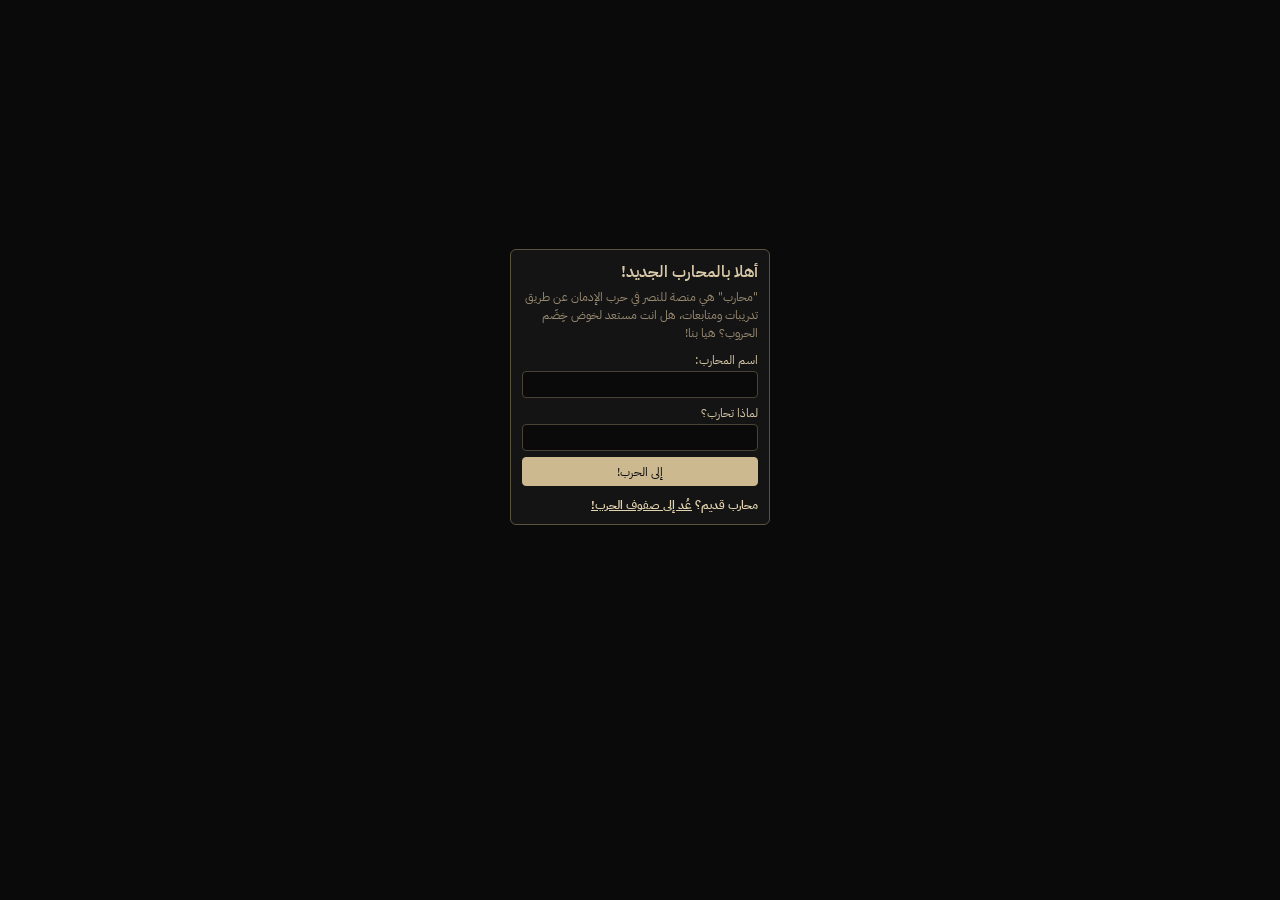
==== index.html @ 9d0d306d "Add files via upload" ====
<!DOCTYPE html>
<html lang="ar" dir="rtl">
<head>
  <meta charset="UTF-8">
  <meta name="viewport" content="width=device-width, initial-scale=1">
  <title>مُحارِب</title>
  <link rel="preconnect" href="https://fonts.googleapis.com">
  <link rel="preconnect" href="https://fonts.gstatic.com" crossorigin>
  <link href="https://fonts.googleapis.com/css2?family=IBM+Plex+Sans+Arabic:wght@400;500;600&display=swap" rel="stylesheet">
  <style>
:root {
  --bg: #0a0a0a;
  --panel: #141414;
  --panel-border: #5c5240;
  --field: #0a0a0a;
  --field-border: #4a4235;
  --text: #d8c8a8;
  --muted: #9a8c72;
  --btn-blue: #cdb98f;
  --btn-gray: #e2d3b0;
  --btn-text: #0a0a0a;
  --accent: #e2d3b0;
}
* { box-sizing: border-box; }
html, body { margin: 0; }
body {
  background: var(--bg);
  color: var(--text);
  font-family: "IBM Plex Sans Arabic", Tahoma, Arial, sans-serif;
  direction: rtl;
  text-align: right;
  min-height: 100vh;
  padding-bottom: 14vh;
  display: flex;
  align-items: center;
  justify-content: center;
}
.box {
  width: 100%; max-width: 260px; padding: 10px 11px; margin: 8px auto; opacity: 1;
  background: var(--panel);
  border: 1px solid var(--panel-border);
  border-radius: 6px;
}
h1 { font-size: .98rem; font-weight: 600; margin: 0 0 4px; color: var(--text); }
p { margin: 0 0 9px; line-height: 1.5; font-size: .76rem; }
label { display: block; font-size: .74rem; margin-bottom: 2px; color: var(--muted); }
input {
  width: 100%; padding: 3px 7px; margin-bottom: 6px; font-size: .78rem;
  background: var(--field); color: var(--text);
  border: 1px solid var(--field-border); border-radius: 4px;
  font: inherit; font-size: .78rem; direction: rtl; text-align: right;
}
input:focus { outline: 1px solid var(--btn-blue); }
textarea {
  display: block; width: 100%; padding: 3px 7px; margin-bottom: 6px;
  background: var(--field); color: var(--text);
  border: 1px solid var(--field-border); border-radius: 4px;
  font: inherit; font-size: .78rem; line-height: 1.5; direction: rtl; text-align: right;
  resize: none; overflow-y: auto; max-height: 130px;
}
textarea:focus { outline: 1px solid var(--btn-blue); }
button {
  background: var(--btn-blue); color: var(--btn-text);
  border: 1px solid #cdb98f; padding: 4px 12px; font: inherit; font-size: .78rem;
  cursor: pointer; border-radius: 4px;
}
button:hover { background: var(--btn-gray); }
button.full { width: 100%; }
.old { color: var(--accent); font-weight: 600; margin: 10px 0 0; }
.old a { color: var(--accent); text-decoration: underline; }
.err { color: var(--accent); font-size: .76rem; min-height: 1.2em; margin: 0 0 8px; }
.line { display: flex; align-items: center; gap: 8px; margin-bottom: 8px; }
.line label { margin: 0; white-space: nowrap; }
.line input { margin: 0; flex: 1; min-width: 0; }
.wrap { width: 100%; max-width: 260px; margin: 8px auto; }
.wrap .box { margin: 0; max-width: none; }
.back { background: none; border: 0; padding: 0; margin-top: 10px; color: var(--muted); font-size: .76rem; }
.back:hover { background: none; color: var(--text); }
.err:empty { display: none; }
.row { display: flex; align-items: baseline; gap: 8px; margin-bottom: 8px; }
.row h1 { margin: 0; }
.code { font-size: 1.25rem; letter-spacing: 3px; direction: ltr; text-align: right; margin: 0; }
.ic { width: 16px; height: 16px; fill: none; stroke: currentColor; stroke-width: 1.8; stroke-linecap: round; stroke-linejoin: round; flex: none; }
body.in-app { align-items: flex-start; padding-bottom: 0; }
.app { width: calc(100% - 20px); max-width: 560px; margin: 10px auto; align-self: flex-start; }
.bar { display: flex; align-items: center; gap: 9px; background: var(--panel); border: 1px solid var(--panel-border); border-radius: 8px; padding: 8px 10px; }
.uname { font-weight: 600; font-size: .88rem; color: var(--text); }
.ucode { direction: ltr; text-align: right; font-size: .74rem; color: var(--muted); letter-spacing: 1px; }
.avatar { width: 38px; height: 38px; border-radius: 50%; border: 1px solid var(--btn-blue); background: var(--field) center / cover no-repeat; color: var(--btn-blue); display: flex; align-items: center; justify-content: center; font-weight: 600; flex: none; }
.avatar.big { width: 56px; height: 56px; font-size: 1.2rem; }
.ghost { background: transparent; color: var(--muted); border: 1px solid var(--panel-border); }
.ghost:hover { background: #1c1c1c; color: var(--text); }
.pill { margin-inline-start: auto; display: flex; align-items: center; gap: 6px; border-radius: 16px; padding: 5px 11px; }
.overlay { position: fixed; inset: 0; z-index: 10; background: rgba(0,0,0,.8); display: flex; align-items: center; justify-content: center; padding: 12px; }
.modal { width: 100%; max-width: 340px; max-height: 92vh; overflow: auto; background: var(--panel); border: 1px solid var(--panel-border); border-radius: 10px; padding: 12px; }
.modal h2 { font-size: .95rem; font-weight: 600; margin: 0; color: var(--text); }
.sub { color: var(--muted); font-size: .74rem; margin: 3px 0 10px; }
.mhead { display: flex; align-items: baseline; gap: 8px; margin-bottom: 10px; }
.mhead .sub { margin: 0; }
.prof { display: flex; align-items: center; gap: 8px; }
.col { display: flex; flex-direction: column; gap: 5px; }
.col.grow { flex: 1; min-width: 0; }
.col input { margin: 0; }
hr { border: 0; border-top: 1px solid var(--panel-border); margin: 12px 0; }
.item { width: 100%; display: flex; align-items: center; gap: 8px; background: transparent; color: var(--text); border: 1px solid var(--panel-border); border-radius: 6px; padding: 7px 9px; margin-bottom: 6px; }
.item:hover { background: #1c1c1c; }
.item .ic { color: var(--accent); }
.item.danger span { color: var(--accent); }
.wide { width: 100%; margin-top: 4px; padding: 7px 12px; }
.cropwrap { display: flex; justify-content: center; margin: 4px 0 6px; }
#crop { width: 200px; height: 200px; border-radius: 50%; border: 2px solid var(--btn-blue); background: var(--field); touch-action: none; cursor: grab; }
.hint { text-align: center; color: var(--muted); font-size: .74rem; margin: 0 0 8px; }
.sliders { display: flex; gap: 12px; margin-bottom: 10px; }
.sl { display: flex; align-items: center; gap: 6px; flex: 1; margin: 0; color: var(--muted); }
input[type=range] { direction: ltr; flex: 1; min-width: 0; padding: 0; margin: 0; border: 0; background: transparent; accent-color: var(--btn-blue); }
.acts { display: flex; gap: 8px; }
.acts button { padding: 7px 12px; }
.acts .ghost { flex: 1; }
.acts #insert-photo { flex: 2; }
#intro p { color: var(--muted); }
#signup label { color: var(--text); }
[hidden] { display: none !important; }

  </style>
</head>
<body>

  <!-- الواجهة الأولى: التسجيل -->
  <main class="box" id="view-signup">
    <div id="intro">
      <h1>أهلا بالمحارب الجديد!</h1>
      <p>"محارب" هي منصة للنصر في حرب الإدمان عن طريق تدريبات ومتابعات، هل انت مستعد لخوض خِضَم الحروب؟ هيا بنا!</p>
    </div>

    <form id="signup">
      <label for="name">اسم المحارب:</label>
      <input id="name" type="text" required autocomplete="off">
      <label for="why">لماذا تحارب؟</label>
      <textarea id="why" rows="1" required></textarea>
      <button type="submit" class="full">إلى الحرب!</button>
      <p class="old">محارب قديم؟ <a href="#" id="go-returning">عُد إلى صفوف الحرب!</a></p>
    </form>

    <div id="done" hidden>
      <div class="row"><h1>رمزك الحربي:</h1><span class="code" id="newcode"></span></div>
      <p>حطه على كتفك عشان ترجع متى ما تبغى!</p>
      <button type="button" id="go-empty">متابعة</button>
    </div>
  </main>

  <!-- واجهة المحارب القديم -->
  <div class="wrap" id="view-returning" hidden>
    <main class="box">
      <form id="returning">
        <div class="line">
          <label for="code">الرمز الحربي:</label>
          <input id="code" type="text" maxlength="3" required autocomplete="off">
        </div>
        <p class="err" id="err"></p>
        <button type="submit" class="full">دخول</button>
      </form>
    </main>
    <button type="button" class="back" id="back">العودة إلى المحارب الجديد</button>
  </div>

  <!-- الواجهة الرئيسية -->
  <div class="app" id="view-app" hidden>
    <div class="bar">
      <div class="who">
        <div class="uname" id="u-name"></div>
        <div class="ucode" id="u-code"></div>
      </div>
      <div class="avatar" id="avatar"></div>
      <button type="button" class="ghost pill" id="open-settings"><svg class="ic" viewBox="0 0 24 24"><circle cx="12" cy="12" r="3"/><path d="M19.4 15a1.65 1.65 0 0 0 .33 1.82l.06.06a2 2 0 1 1-2.83 2.83l-.06-.06a1.65 1.65 0 0 0-1.82-.33 1.65 1.65 0 0 0-1 1.51V21a2 2 0 1 1-4 0v-.09A1.65 1.65 0 0 0 9 19.4a1.65 1.65 0 0 0-1.82.33l-.06.06a2 2 0 1 1-2.83-2.83l.06-.06a1.65 1.65 0 0 0 .33-1.82 1.65 1.65 0 0 0-1.51-1H3a2 2 0 1 1 0-4h.09A1.65 1.65 0 0 0 4.6 9a1.65 1.65 0 0 0-.33-1.82l-.06-.06a2 2 0 1 1 2.83-2.83l.06.06a1.65 1.65 0 0 0 1.82.33H9a1.65 1.65 0 0 0 1-1.51V3a2 2 0 1 1 4 0v.09a1.65 1.65 0 0 0 1 1.51 1.65 1.65 0 0 0 1.82-.33l.06-.06a2 2 0 1 1 2.83 2.83l-.06.06a1.65 1.65 0 0 0-.33 1.82V9a1.65 1.65 0 0 0 1.51 1H21a2 2 0 1 1 0 4h-.09a1.65 1.65 0 0 0-1.51 1z"/></svg><span>الإعدادات</span></button>
    </div>
  </div>

  <!-- الإعدادات -->
  <div class="overlay" id="settings" hidden>
    <div class="modal">
      <div class="mhead"><h2>الإعدادات</h2><span class="sub">إدارة اسمك، صورتك، وحسابك.</span></div>
      <div class="prof">
        <div class="avatar big" id="s-avatar"></div>
        <div class="col">
          <button type="button" class="ghost" id="change-photo">تغيير الصورة</button>
          <button type="button" class="ghost" id="remove-photo">إزالة الصورة</button>
        </div>
        <div class="col grow">
          <input id="s-name" type="text" maxlength="30" autocomplete="off">
          <button type="button" id="save-name">حفظ</button>
        </div>
      </div>
      <hr>
      <button type="button" class="item" id="logout"><svg class="ic" viewBox="0 0 24 24"><path d="M9 21H5a2 2 0 0 1-2-2V5a2 2 0 0 1 2-2h4"/><polyline points="16 17 21 12 16 7"/><line x1="21" y1="12" x2="9" y2="12"/></svg><span>تسجيل الخروج</span></button>
      <button type="button" class="item danger" id="delete-account"><svg class="ic" viewBox="0 0 24 24"><polyline points="3 6 5 6 21 6"/><path d="M19 6l-1 14a2 2 0 0 1-2 2H8a2 2 0 0 1-2-2L5 6"/><path d="M10 11v6M14 11v6"/><path d="M9 6V4a1 1 0 0 1 1-1h4a1 1 0 0 1 1 1v2"/></svg><span>حذف الحساب</span></button>
      <button type="button" class="ghost wide" id="close-settings">إغلاق</button>
    </div>
  </div>

  <!-- تعديل ظهور الصورة -->
  <div class="overlay" id="adjust" hidden>
    <div class="modal">
      <h2>تعديل ظهور الصورة</h2>
      <p class="sub">اسحب الصورة لتحريكها، وحرّك الأشرطة للتكبير والتدوير قبل إدراجها.</p>
      <div class="cropwrap"><canvas id="crop" width="240" height="240"></canvas></div>
      <p class="hint">اسحب داخل الدائرة لتحريك الصورة</p>
      <div class="sliders">
        <label class="sl"><svg class="ic" viewBox="0 0 24 24"><circle cx="11" cy="11" r="8"/><line x1="21" y1="21" x2="16.65" y2="16.65"/><line x1="11" y1="8" x2="11" y2="14"/><line x1="8" y1="11" x2="14" y2="11"/></svg><input type="range" id="zoom" min="1" max="3" step="0.01" value="1"></label>
        <label class="sl"><svg class="ic" viewBox="0 0 24 24"><polyline points="23 4 23 10 17 10"/><path d="M20.49 15a9 9 0 1 1-2.12-9.36L23 10"/></svg><input type="range" id="rot" min="-180" max="180" step="1" value="0"></label>
      </div>
      <div class="acts">
        <button type="button" class="ghost" id="cancel-photo">إلغاء</button>
        <button type="button" id="insert-photo">إدراج الصورة</button>
      </div>
    </div>
  </div>
  <input type="file" id="file" accept="image/*" hidden>

  <script>
    var KEY = "muharib_users", CUR = "muharib_current";
    function $(id) { return document.getElementById(id); }
    function allUsers() {
      try { return JSON.parse(localStorage.getItem(KEY)) || {}; }
      catch (e) { return {}; }
    }
    function saveUsers(u) { localStorage.setItem(KEY, JSON.stringify(u)); }
    function newCode(users) {
      var letters = "ABCDEFGHJKLMNPQRSTUVWXYZ", code;
      do {
        code = letters[Math.floor(Math.random() * letters.length)] +
               String(Math.floor(Math.random() * 100)).padStart(2, "0");
      } while (users[code]);
      return code;
    }

    var signupView = $("view-signup"), returningView = $("view-returning"), appView = $("view-app");
    var currentCode = null, pendingCode = null;

    function toTop() {
      window.scrollTo(0, 0);
      requestAnimationFrame(function () { window.scrollTo(0, 0); });
      setTimeout(function () { window.scrollTo(0, 0); }, 150);
    }

    // حقل "لماذا تحارب؟": يكبر تلقائياً مع النص
    function fitWhy() {
      var t = $("why");
      t.style.height = "auto";
      t.style.height = t.scrollHeight + 2 + "px";
    }
    $("why").addEventListener("input", fitWhy);

    function showSignup() {
      document.body.classList.remove("in-app");
      appView.hidden = true;
      returningView.hidden = true;
      signupView.hidden = false;
      $("signup").reset();
      fitWhy();
      $("signup").hidden = false;
      $("intro").hidden = false;
      $("done").hidden = true;
      $("code").value = "";
      $("err").textContent = "";
      toTop();
    }

    function paintAvatar(el, u) {
      if (u.avatar) { el.style.backgroundImage = 'url("' + u.avatar + '")'; el.textContent = ""; }
      else { el.style.backgroundImage = "none"; el.textContent = u.name.charAt(0); }
    }

    function renderUser() {
      var u = allUsers()[currentCode];
      if (!u) { showSignup(); return; }
      $("u-name").textContent = u.name;
      $("u-code").textContent = currentCode;
      paintAvatar($("avatar"), u);
      paintAvatar($("s-avatar"), u);
      $("s-name").value = u.name;
    }

    function enterApp(code) {
      currentCode = code;
      localStorage.setItem(CUR, code);
      signupView.hidden = true;
      returningView.hidden = true;
      appView.hidden = false;
      document.body.classList.add("in-app");
      if (document.activeElement) document.activeElement.blur();
      renderUser();
      toTop();
    }

    // ---- التسجيل والعودة ----
    $("go-returning").addEventListener("click", function (e) {
      e.preventDefault();
      signupView.hidden = true;
      returningView.hidden = false;
    });

    $("back").addEventListener("click", function () {
      returningView.hidden = true;
      signupView.hidden = false;
      $("code").value = "";
      $("err").textContent = "";
    });

    $("signup").addEventListener("submit", function (e) {
      e.preventDefault();
      var name = $("name").value.trim();
      var why = $("why").value.trim();
      if (!name || !why) return;
      var users = allUsers();
      var code = newCode(users);
      users[code] = { name: name, why: why };
      saveUsers(users);
      pendingCode = code;
      $("newcode").textContent = code;
      $("signup").hidden = true;
      $("intro").hidden = true;
      $("done").hidden = false;
    });

    $("go-empty").addEventListener("click", function () { enterApp(pendingCode); });

    $("returning").addEventListener("submit", function (e) {
      e.preventDefault();
      var code = $("code").value.trim().toUpperCase();
      if (allUsers()[code]) {
        enterApp(code);
      } else {
        $("err").textContent = "الرمز غير صحيح";
      }
    });

    // ---- الإعدادات ----
    $("open-settings").addEventListener("click", function () {
      renderUser();
      $("settings").hidden = false;
    });
    $("close-settings").addEventListener("click", function () { $("settings").hidden = true; });

    $("save-name").addEventListener("click", function () {
      var name = $("s-name").value.trim();
      if (!name) return;
      var users = allUsers();
      users[currentCode].name = name;
      saveUsers(users);
      renderUser();
    });

    $("remove-photo").addEventListener("click", function () {
      var users = allUsers();
      delete users[currentCode].avatar;
      saveUsers(users);
      renderUser();
    });

    $("logout").addEventListener("click", function () {
      localStorage.removeItem(CUR);
      currentCode = null;
      $("settings").hidden = true;
      showSignup();
    });

    $("delete-account").addEventListener("click", function () {
      if (!confirm("حذف الحساب نهائياً؟")) return;
      var users = allUsers();
      delete users[currentCode];
      saveUsers(users);
      localStorage.removeItem(CUR);
      currentCode = null;
      $("settings").hidden = true;
      showSignup();
    });

    // ---- تعديل ظهور الصورة ----
    var cv = $("crop"), SIZE = 240, img = null, st = { x: 0, y: 0, zoom: 1, rot: 0 };

    function draw(c, size) {
      var k = size / SIZE, g = c.getContext("2d");
      g.fillStyle = "#0a0a0a";
      g.fillRect(0, 0, size, size);
      if (!img) return;
      var base = Math.max(SIZE / img.width, SIZE / img.height) * st.zoom * k;
      g.save();
      g.translate(size / 2 + st.x * k, size / 2 + st.y * k);
      g.rotate(st.rot * Math.PI / 180);
      g.scale(base, base);
      g.drawImage(img, -img.width / 2, -img.height / 2);
      g.restore();
    }

    $("change-photo").addEventListener("click", function () { $("file").click(); });

    $("file").addEventListener("change", function () {
      var f = this.files[0];
      if (!f) return;
      var url = URL.createObjectURL(f);
      var im = new Image();
      im.onload = function () {
        img = im;
        st = { x: 0, y: 0, zoom: 1, rot: 0 };
        $("zoom").value = 1;
        $("rot").value = 0;
        draw(cv, SIZE);
        $("settings").hidden = true;
        $("adjust").hidden = false;
      };
      im.src = url;
    });

    $("zoom").addEventListener("input", function () { st.zoom = parseFloat(this.value); draw(cv, SIZE); });
    $("rot").addEventListener("input", function () { st.rot = parseFloat(this.value); draw(cv, SIZE); });

    var drag = null;
    cv.addEventListener("pointerdown", function (e) {
      drag = { x: e.clientX, y: e.clientY };
      cv.setPointerCapture(e.pointerId);
    });
    cv.addEventListener("pointermove", function (e) {
      if (!drag) return;
      var r = cv.getBoundingClientRect(), s = SIZE / r.width;
      st.x += (e.clientX - drag.x) * s;
      st.y += (e.clientY - drag.y) * s;
      drag = { x: e.clientX, y: e.clientY };
      draw(cv, SIZE);
    });
    cv.addEventListener("pointerup", function () { drag = null; });
    cv.addEventListener("pointercancel", function () { drag = null; });

    function closeAdjust() {
      $("adjust").hidden = true;
      $("file").value = "";
      img = null;
      $("settings").hidden = false;
    }
    $("cancel-photo").addEventListener("click", closeAdjust);

    $("insert-photo").addEventListener("click", function () {
      var out = document.createElement("canvas");
      out.width = out.height = 256;
      draw(out, 256);
      var users = allUsers();
      users[currentCode].avatar = out.toDataURL("image/jpeg", 0.85);
      saveUsers(users);
      closeAdjust();
      renderUser();
    });

    // استعادة الجلسة
    var saved = localStorage.getItem(CUR);
    if (saved && allUsers()[saved]) enterApp(saved);
  </script>
</body>
</html>
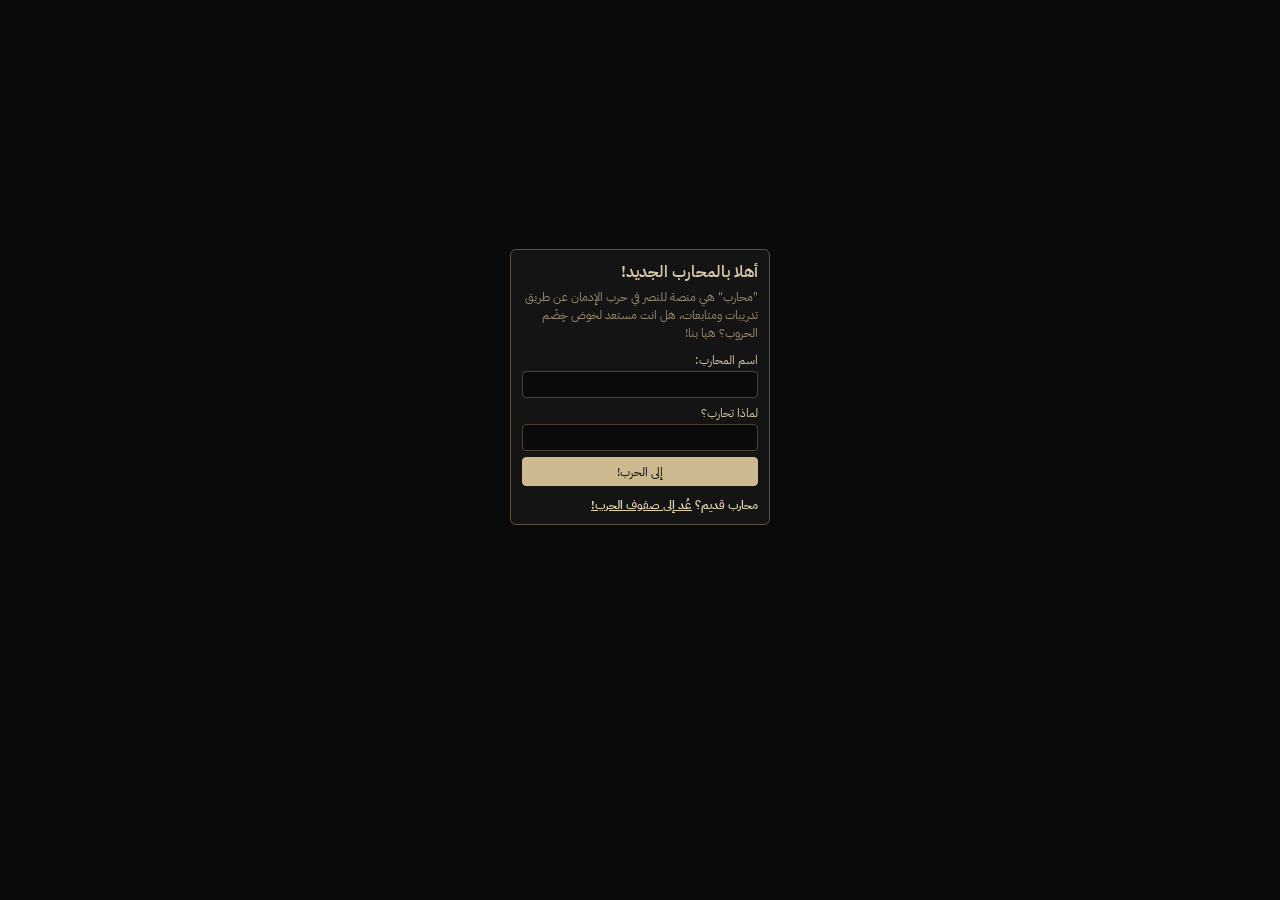
==== commit 9403a6a9: "Add files via upload" ====
--- a/index.html
+++ b/index.html
@@ -449,9 +449,9 @@
       renderUser();
     });
 
-    // استعادة الجلسة
-    var saved = localStorage.getItem(CUR);
-    if (saved && allUsers()[saved]) enterApp(saved);
+    // عند فتح الصفحة أو إعادة تحميلها تبدأ دائماً من الواجهة الأولى
+    localStorage.removeItem(CUR);
+    showSignup();
   </script>
 </body>
 </html>
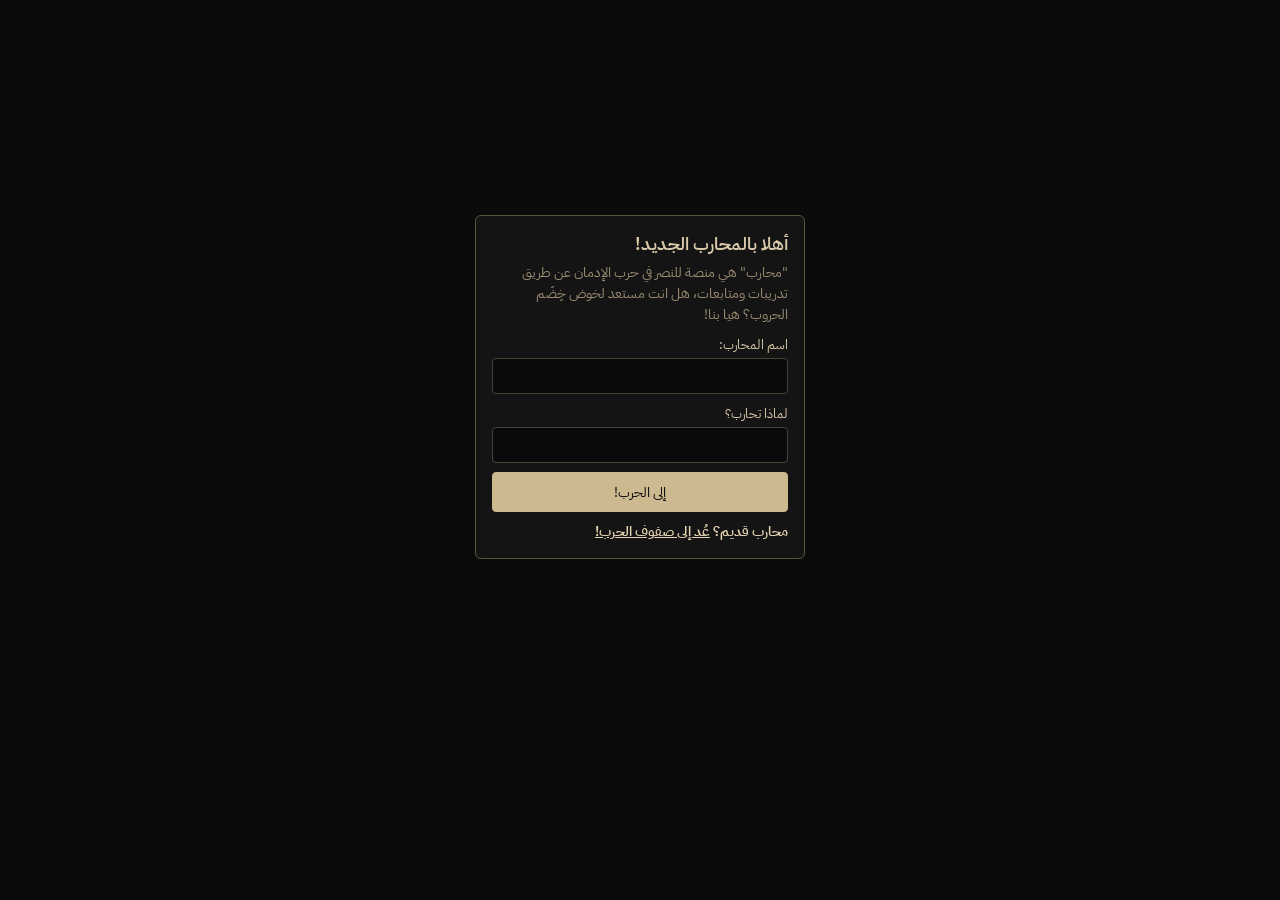
==== commit 991370f3: "Add files via upload" ====
--- a/index.html
+++ b/index.html
@@ -119,6 +119,29 @@
 .acts #insert-photo { flex: 2; }
 #intro p { color: var(--muted); }
 #signup label { color: var(--text); }
+#view-signup { max-width: 330px; padding: 15px 16px; }
+#view-signup h1 { font-size: 1.12rem; margin-bottom: 6px; }
+#view-signup p { font-size: .86rem; }
+#view-signup label { font-size: .84rem; margin-bottom: 3px; }
+#view-signup input, #view-signup textarea { font-size: .9rem; padding: 6px 9px; margin-bottom: 9px; }
+#view-signup button { font-size: .9rem; padding: 8px 14px; }
+.card { margin-top: 8px; background: var(--panel); border: 1px solid var(--panel-border); border-radius: 8px; padding: 8px 10px; }
+.ctitle { font-size: .8rem; color: var(--muted); margin-bottom: 6px; }
+.ribat { display: flex; align-items: center; gap: 10px; }
+.flame { width: 64px; height: 64px; flex: none; }
+.flame .f-out { fill: var(--accent); }
+.flame .f-shade { fill: rgba(0,0,0,.2); }
+.flame .f-in { fill: #0a0a0a; }
+.flame text { fill: var(--accent); font-weight: 700; }
+.flame.on { filter: drop-shadow(0 0 5px rgba(226,211,176,.3)); }
+.flame.frozen .f-out { fill: #3d392f; }
+.flame.frozen .f-shade { fill: rgba(0,0,0,.25); }
+.flame.frozen .f-in { fill: #141414; }
+.flame.frozen text { fill: #6f6652; }
+.tag { font-size: .72rem; color: var(--muted); border: 1px solid var(--panel-border); border-radius: 10px; padding: 1px 9px; }
+.usage { margin-inline-start: auto; display: flex; flex-direction: column; align-items: flex-start; }
+.usage b { font-size: 1.15rem; color: var(--text); font-weight: 600; line-height: 1.2; }
+.usage span { font-size: .72rem; color: var(--muted); }
 [hidden] { display: none !important; }
 
   </style>
@@ -172,6 +195,19 @@
       </div>
       <div class="avatar" id="avatar"></div>
       <button type="button" class="ghost pill" id="open-settings"><svg class="ic" viewBox="0 0 24 24"><circle cx="12" cy="12" r="3"/><path d="M19.4 15a1.65 1.65 0 0 0 .33 1.82l.06.06a2 2 0 1 1-2.83 2.83l-.06-.06a1.65 1.65 0 0 0-1.82-.33 1.65 1.65 0 0 0-1 1.51V21a2 2 0 1 1-4 0v-.09A1.65 1.65 0 0 0 9 19.4a1.65 1.65 0 0 0-1.82.33l-.06.06a2 2 0 1 1-2.83-2.83l.06-.06a1.65 1.65 0 0 0 .33-1.82 1.65 1.65 0 0 0-1.51-1H3a2 2 0 1 1 0-4h.09A1.65 1.65 0 0 0 4.6 9a1.65 1.65 0 0 0-.33-1.82l-.06-.06a2 2 0 1 1 2.83-2.83l.06.06a1.65 1.65 0 0 0 1.82.33H9a1.65 1.65 0 0 0 1-1.51V3a2 2 0 1 1 4 0v.09a1.65 1.65 0 0 0 1 1.51 1.65 1.65 0 0 0 1.82-.33l.06-.06a2 2 0 1 1 2.83 2.83l-.06.06a1.65 1.65 0 0 0-.33 1.82V9a1.65 1.65 0 0 0 1.51 1H21a2 2 0 1 1 0 4h-.09a1.65 1.65 0 0 0-1.51 1z"/></svg><span>الإعدادات</span></button>
+    </div>
+    <div class="card">
+      <div class="ctitle">أيام الرباط</div>
+      <div class="ribat">
+        <svg class="flame on" id="flame" viewBox="0 0 64 64">
+          <path class="f-out" d="M32 4 L40 18 L47 26 L51 38 L46 50 L38 58 L26 58 L18 50 L13 38 L17 28 L22 34 L26 20 Z"/>
+          <path class="f-shade" d="M32 4 L26 20 L22 34 L17 28 L13 38 L18 50 L26 58 L32 58 Z"/>
+          <path class="f-in" d="M32 22 L40 32 L43 42 L38 51 L32 54 L26 51 L21 42 L24 32 Z"/>
+          <text id="f-num" x="32" y="39" text-anchor="middle" dominant-baseline="central" font-size="17">1</text>
+        </svg>
+        <span class="tag" id="r-state" hidden>مجمّد</span>
+        <div class="usage"><b id="r-days">1</b><span>أيام الاستخدام</span></div>
+      </div>
     </div>
   </div>
 
@@ -270,6 +306,40 @@
       else { el.style.backgroundImage = "none"; el.textContent = u.name.charAt(0); }
     }
 
+    function today() {
+      var d = new Date();
+      return Math.floor(Date.UTC(d.getFullYear(), d.getMonth(), d.getDate()) / 864e5);
+    }
+
+    // الرباط: يومي متتالٍ يزيد. غياب 1-3 أيام: يتجمد. أكثر من 3 أيام: يبدأ من جديد.
+    function updateRibat(code) {
+      var users = allUsers(), u = users[code], t = today(), r = u.ribat;
+      if (!r) {
+        r = { streak: 1, days: 1, last: t, frozen: false };
+      } else {
+        var gap = t - r.last;
+        if (gap >= 1) {
+          r.days += 1;
+          if (gap === 1) { r.streak += 1; r.frozen = false; }
+          else if (gap <= 4) { r.frozen = true; }
+          else { r.streak = 1; r.frozen = false; }
+          r.last = t;
+        }
+      }
+      u.ribat = r;
+      saveUsers(users);
+    }
+
+    function renderRibat(u) {
+      var r = u.ribat || { streak: 0, days: 0, frozen: false };
+      $("flame").setAttribute("class", "flame " + (r.frozen ? "frozen" : "on"));
+      var n = $("f-num"), len = String(r.streak).length;
+      n.textContent = r.streak;
+      n.setAttribute("font-size", len <= 2 ? 17 : (len === 3 ? 13 : 10));
+      $("r-days").textContent = r.days;
+      $("r-state").hidden = !r.frozen;
+    }
+
     function renderUser() {
       var u = allUsers()[currentCode];
       if (!u) { showSignup(); return; }
@@ -278,11 +348,13 @@
       paintAvatar($("avatar"), u);
       paintAvatar($("s-avatar"), u);
       $("s-name").value = u.name;
+      renderRibat(u);
     }
 
     function enterApp(code) {
       currentCode = code;
       localStorage.setItem(CUR, code);
+      updateRibat(code);
       signupView.hidden = true;
       returningView.hidden = true;
       appView.hidden = false;
